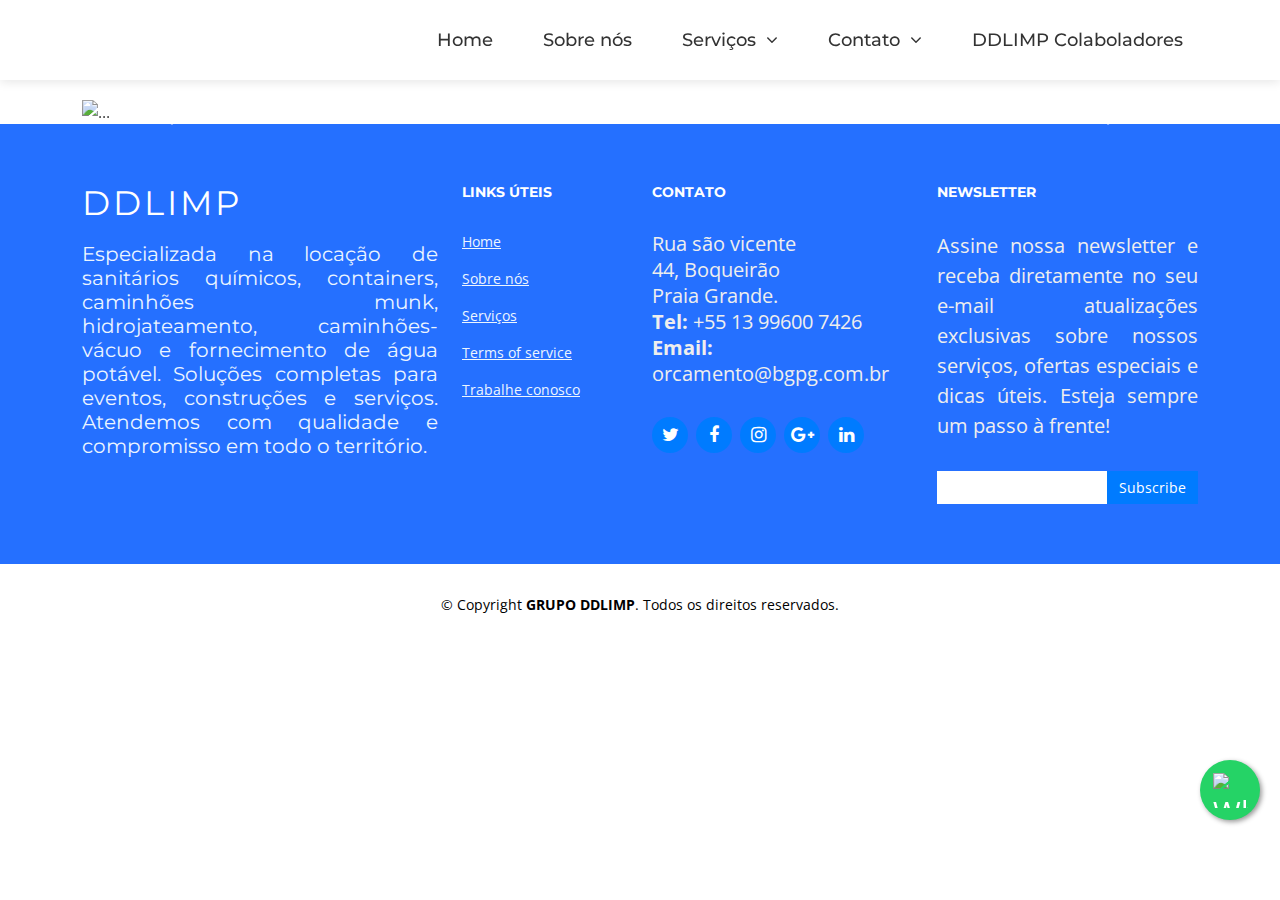
==== banheiro.html @ de695d45 "Add files via upload" ====
<!DOCTYPE html>
<html lang="en">
<head>
  <meta charset="utf-8">
  <title>GRUPO DDLIMP</title>
  <meta content="width=device-width, initial-scale=1.0" name="viewport">
  <meta content="" name="keywords">
  <meta content="" name="description">

  <!-- Favicons -->
  <link href="img/favicon.svg" rel="icon">
  <link href="img/apple-touch-icon.png" rel="apple-touch-icon">

  <!-- Google Fonts -->
  <link href="https://fonts.googleapis.com/css?family=Open+Sans:300,300i,400,400i,700,700i|Montserrat:300,400,500,700" rel="stylesheet">

  <!-- Bootstrap CSS File -->
  <link href="lib/bootstrap/css/bootstrap.min.css" rel="stylesheet">
  <link href="https://cdn.jsdelivr.net/npm/bootstrap@5.3.3/dist/css/bootstrap.min.css" rel="stylesheet" integrity="sha384-QWTKZyjpPEjISv5WaRU9OFeRpok6YctnYmDr5pNlyT2bRjXh0JMhjY6hW+ALEwIH" crossorigin="anonymous">


  <!-- Libraries CSS Files -->
  <link href="lib/font-awesome/css/font-awesome.min.css" rel="stylesheet">
  <link href="lib/animate/animate.min.css" rel="stylesheet">
  <link href="lib/ionicons/css/ionicons.min.css" rel="stylesheet">
  <link href="lib/owlcarousel/assets/owl.carousel.min.css" rel="stylesheet">
  <link href="lib/lightbox/css/lightbox.min.css" rel="stylesheet">


  <!-- Main Stylesheet File -->
  <link href="css/construcao.css" rel="stylesheet">

 
</head>

<body>

  <!--==========================
  Header
  ============================-->
  <header id="header" class="fixed-top">
    <div class="container">

      <div class="logo float-left">
        <!-- Uncomment below if you prefer to use an image logo -->
        <!-- <h1 class="text-light"><a href="#header"><span>NewBiz</span></a></h1> -->
        <a href="index.html" class="scrollto"><img src="img/logooficial.png" alt="" class="img-fluid"></a>
      </div>

      <nav class="main-nav float-right d-none d-lg-block">
        <ul>
          <li class="active"></li>
          <li><a href="index.html">Home</a></li>
          <li><a href="index.html">Sobre nós</a></li>
          <li class="drop-down"><a href="construcao.html">Serviços</a>
            <ul>
              <li><a href="construcao.html">Locação de sanitário</a>
              <li><a href="construcao.html">Locação de container</a>
                    <li><a href="construcao.html">Caminhão munk</a>
                      <li><a href="construcao.html">Caminhão pipa</a>
                        <li><a href="construcao.html">Caminhão hidro e vácuo</a>
              </li>
            </ul>
          </li>
          <li class="drop-down"><a href="#">Contato</a>
            <ul>
              <li><a href="#">DDLIMP</a>
                <li><a href="#">BG LOCAÇÕES</a>
                  <li"><a href="#">DDMAR</a>
              </li>
            </ul>
          </li>
          <li><a href="https://admin.grupoddlimp.com.br/login " target="_blank" >DDLIMP Colaboladores</a></li>
        
          
        </ul>
      </nav><!-- .main-nav -->
      
    </div>
  </header><!-- #header -->

<!--==========================
    Intro Section
  ============================-->
  <section id="intro" class="clearfix">
    <div class="container">

      <div id="carouselExampleCaptions" class="carousel slide">
        <div class="carousel-indicators">
          <button type="button" data-bs-target="#carouselExampleCaptions" data-bs-slide-to="0" class="active" aria-current="true" aria-label="Slide 1"></button>
          <button type="button" data-bs-target="#carouselExampleCaptions" data-bs-slide-to="1" aria-label="Slide 2"></button>
          <button type="button" data-bs-target="#carouselExampleCaptions" data-bs-slide-to="2" aria-label="Slide 3"></button>
          <button type="button" data-bs-target="#carouselExampleCaptions" data-bs-slide-to="3" aria-label="Slide 4"></button>
          <button type="button" data-bs-target="#carouselExampleCaptions" data-bs-slide-to="4" aria-label="Slide 5"></button>

        </div>
      
        <div class="carousel-inner">
          <div class="carousel-item active">
            <img src="./img/infobanheiro1.png" class="d-block w-100" alt="...">

          </div>
          <div class="carousel-item">
            <img src="./img/infobanheiro2.png" class="d-block w-100" alt="...">
            
          </div>
          <div class="carousel-item">
            <img src="./img/infobanheiro3.png" class="d-block w-100" alt="...">
            
          </div>
          <div class="carousel-item">
            <img src="./img/infobanheiro4.png" class="d-block w-100" alt="...">
           
          </div>
          <div class="carousel-item">
            <img src="./img/infobanheiro5.png" class="d-block w-100" alt="...">
           
          </div>
          
        </div>
      
        <button class="carousel-control-prev" type="button" data-bs-target="#carouselExampleCaptions" data-bs-slide="prev">
          <span class="carousel-control-prev-icon" aria-hidden="true"></span>
          <span class="visually-hidden">Previous</span>
        </button>
        <button class="carousel-control-next" type="button" data-bs-target="#carouselExampleCaptions" data-bs-slide="next">
          <span class="carousel-control-next-icon" aria-hidden="true"></span>
          <span class="visually-hidden">Next</span>
        </button>
      </div>
      

    </div>
  </section><!-- #intro -->
  

<!-- Botão Flutuante do WhatsApp com Animação -->
<!-- Botão Flutuante WhatsApp -->
<a href="https://wa.me/+5513996007426" class="whatsapp-float" target="_blank">
  <img src="img/icons8-whatsapp (2).svg" alt="WhatsApp" class="whatsapp-icon">
</a>


  <!--==========================
    Footer
  ============================-->
  <footer id="footer">
    <div class="footer-top">
      <div class="container">
        <div class="row">

          <div style="text-align: justify;" class="col-lg-4 col-md-6 footer-info">
            <h3>DDLIMP</h3>
            <p style="font-size: 20px;">Especializada na locação de sanitários químicos, containers, caminhões munk, hidrojateamento, caminhões-vácuo e fornecimento de água potável. Soluções completas para eventos, construções e serviços. Atendemos com qualidade e compromisso em todo o território.</p>
          </div>

          <div class="col-lg-2 col-md-6 footer-links">
            <h4>Links úteis</h4>
            <ul>
              <li><a href="#">Home</a></li>
              <li><a href="#">Sobre nós</a></li>
              <li><a href="construcao.html">Serviços</a></li>
              <li><a href="#">Terms of service</a></li>
              <li><a href="#">Trabalhe conosco</a></li>
            </ul>
          </div>

          <div class="col-lg-3 col-md-6 footer-contact">
            <h4>Contato</h4>
            <p>
              Rua são vicente <br>
              44, Boqueirão<br>
              Praia Grande. <br>
              <strong>Tel:</strong> +55 13 99600 7426<br>
              <strong>Email:</strong> orcamento@bgpg.com.br<br>
            </p>

            <div class="social-links">
              <a href="#" class="twitter"><i class="fa fa-twitter"></i></a>
              <a href="#" class="facebook"><i class="fa fa-facebook"></i></a>
              <a href="#" class="instagram"><i class="fa fa-instagram"></i></a>
              <a href="#" class="google-plus"><i class="fa fa-google-plus"></i></a>
              <a href="#" class="linkedin"><i class="fa fa-linkedin"></i></a>
            </div>

          </div>

          <div class="col-lg-3 col-md-6 footer-newsletter">
            <h4>Newsletter</h4>
            <p style="text-align: justify;">Assine nossa newsletter e receba diretamente no seu e-mail atualizações exclusivas sobre nossos serviços, ofertas especiais e dicas úteis. Esteja sempre um passo à frente!</p>
            <form action="" method="post">
              <input type="email" name="email"><input type="submit"  value="Subscribe">
            </form>
          </div>

        </div>
      </div>
    </div>

    <div class="container">
      <div class="copyright" style="color: black;">
        &copy; Copyright <strong style="color: black;">GRUPO DDLIMP</strong>. Todos os direitos reservados.
      </div>
    
    </div>
  </footer><!-- #footer -->

  <a href="#" class="back-to-top"><i class="fa fa-chevron-up"></i></a>
  <!-- Uncomment below i you want to use a preloader -->
  <!-- <div id="preloader"></div> -->

  <!-- JavaScript Libraries -->
  <script src="lib/jquery/jquery.min.js"></script>
  <script src="lib/jquery/jquery-migrate.min.js"></script>
  <script src="lib/bootstrap/js/bootstrap.bundle.min.js"></script>
  <script src="lib/easing/easing.min.js"></script>
  <script src="lib/mobile-nav/mobile-nav.js"></script>
  <script src="lib/wow/wow.min.js"></script>
  <script src="lib/waypoints/waypoints.min.js"></script>
  <script src="lib/counterup/counterup.min.js"></script>
  <script src="lib/owlcarousel/owl.carousel.min.js"></script>
  <script src="lib/isotope/isotope.pkgd.min.js"></script>
  <script src="lib/lightbox/js/lightbox.min.js"></script>
  <!-- Contact Form JavaScript File -->
  <script src="contactform/contactform.js"></script>

  <!-- Template Main Javascript File -->
  <script src="js/main.js"></script>
  <script src="https://cdn.jsdelivr.net/npm/bootstrap@5.3.3/dist/js/bootstrap.bundle.min.js" integrity="sha384-YvpcrYf0tY3lHB60NNkmXc5s9fDVZLESaAA55NDzOxhy9GkcIdslK1eN7N6jIeHz" crossorigin="anonymous"></script>

  
</body>
</html>
---- css/construcao.css ----
/*
  Theme Name: NewBiz
  Theme URL: https://bootstrapmade.com/newbiz-bootstrap-business-template/
  Author: BootstrapMade.com
  License: https://bootstrapmade.com/license/
*/

/*--------------------------------------------------------------
# General
--------------------------------------------------------------*/

body {
    background: #fff;
    color: #444;
    font-family: "Open Sans", sans-serif;
  }
  
  
  a {
    color: #007bff;
    transition: 0.5s;
  }
  
  a:hover,
  a:active,
  a:focus {
    color: #0b6bd3;
    outline: none;
    text-decoration: none;
  }
  
  p {
    font-size: 20px;
    padding: 0;
    margin: 0 0 30px 0;
  }
  
  h1,
  h2,
  h3,
  h4,
  h5,
  h6 {
    font-family: "Montserrat", sans-serif;
    font-weight: 400;
    margin: 0 0 20px 0;
    padding: 0;
  }
  
  
  /* botao whats */
  .whatsapp-float {
    position: fixed;
    width: 60px;
    height: 60px;
    bottom: 80px;
    right: 20px;
    background-color: #25D366;
    color: #FFF;
    border-radius: 50px;
    text-align: center;
    font-size: 30px;
    box-shadow: 2px 2px 5px #999;
    z-index: 100;
    display: flex;
    justify-content: center;
    align-items: center;
    animation: pulse 1.5s infinite;
  }
  
  .whatsapp-icon {
    width: 35px;
    height: 35px;
  }
  
  @keyframes pulse {
    0% {
        transform: scale(1);
    }
    50% {
        transform: scale(1.1);
    }
    100% {
        transform: scale(1);
    }
  }
  
  /* Media query para telas menores que 768px (tablets e celulares) */
  @media (max-width: 768px) {
    .whatsapp-float {
        width: 50px;
        height: 50px;
        bottom: 80px;
        right: 15px;
    }
  
    .whatsapp-icon {
        width: 30px;
        height: 30px;
    }
  }
  
  /* Media query para telas menores que 480px (celulares pequenos) */
  @media (max-width: 480px) {
    .whatsapp-float {
        width: 45px;
        height: 45px;
        bottom: 80px;
        right: 10px;
    }
  
    .whatsapp-icon {
        width: 25px;
        height: 25px;
    }
  }
  
  
  
  /* Back to top button */
  
  .back-to-top {
    position: fixed;
    display: none;
    background: #007bff;
    color: #fff;
    width: 44px;
    height: 44px;
    text-align: center;
    line-height: 1;
    font-size: 16px;
    border-radius: 50%;
    right: 15px;
    bottom: 15px;
    transition: background 0.5s;
    z-index: 11;
  }
  
  .back-to-top i {
    padding-top: 12px;
    color: #fff;
  }
  
  /* Prelaoder */
  
  #preloader {
    position: fixed;
    top: 0;
    left: 0;
    right: 0;
    bottom: 0;
    z-index: 9999;
    overflow: hidden;
    background: #fff;
  }
  
  #preloader:before {
    content: "";
    position: fixed;
    top: calc(50% - 30px);
    left: calc(50% - 30px);
    border: 6px solid #f2f2f2;
    border-top: 6px solid #007bff;
    border-radius: 50%;
    width: 60px;
    height: 60px;
    -webkit-animation: animate-preloader 1s linear infinite;
    animation: animate-preloader 1s linear infinite;
  }
  
  @-webkit-keyframes animate-preloader {
    0% {
      -webkit-transform: rotate(0deg);
      transform: rotate(0deg);
    }
  
    100% {
      -webkit-transform: rotate(360deg);
      transform: rotate(360deg);
    }
  }
  
  @keyframes animate-preloader {
    0% {
      -webkit-transform: rotate(0deg);
      transform: rotate(0deg);
    }
  
    100% {
      -webkit-transform: rotate(360deg);
      transform: rotate(360deg);
    }
  }
  
  /*--------------------------------------------------------------
  # Header
  --------------------------------------------------------------*/
  
  #header {
    height: 80px;
    transition: all 0.5s;
    z-index: 997;
    transition: all 0.5s;
    padding: 20px 0;
    background: #fff;
    box-shadow: 0px 0px 30px rgba(127, 137, 161, 0.3);
  }
  
  
  /* Estilos para o header fixo */
  #header {
    display: flex;
    justify-content: space-between;
    width: 100%;
    position: fixed;
    top: 0;
    left: 0;
    z-index: 999; /* Certifique-se de que o header esteja acima de outros elementos */
    background-color: #fff; /* Defina a cor de fundo do header */
    padding: 10px 0; /* Adicione um espaçamento vertical */
    box-shadow: 0 2px 10px rgba(0, 0, 0, 0.1); /* Um pequeno efeito de sombra */
  }
  
  /* Flexbox para centralizar e espaçar a logo e o menu */
  #header .container {
    display: flex;
    justify-content: space-between; /* Mantém a logo à esquerda e o menu à direita */
    align-items: center; /* Alinha verticalmente logo e menu */
  }
  
  /* Definindo o tamanho da logo */
  #header .logo img {
    max-height: 60px; /* Ajuste o tamanho da logo conforme necessário */
  }
  
  /* Estilos para o menu */
  .main-nav ul {
    display: flex; /* Alinha os itens do menu horizontalmente */
    list-style: none;
    margin: 0;
    padding: 0;
  }
  
  .main-nav ul li {
    margin-left: 20px; /* Espaçamento entre os itens do menu */
  }
  
  .main-nav ul li a {
    color: #333; /* Cor do texto dos links */
    text-decoration: none;
    font-size: 18px;
    padding: 10px 15px; /* Espaçamento dentro dos links */
    transition: color 0.3s ease;
  }
  
  .main-nav ul li a:hover {
    color: #007bff; /* Cor ao passar o mouse */
  }
  
  /* Para dropdowns, se necessário */
  .main-nav .drop-down ul {
    display: none; /* Oculta os submenus por padrão */
    position: absolute;
    background: #fff;
    box-shadow: 0 8px 16px rgba(0, 0, 0, 0.1);
  }
  
  .main-nav .drop-down:hover ul {
    display: block; /* Exibe submenus ao passar o mouse */
  }
  
  
  #header.header-scrolled,
  #header.header-pages {
    height: 60px;
    padding: 10px 0;
  }
  
  #header .logo h1 {
    font-size: 36px;
    margin: 0;
    padding: 0;
    line-height: 1;
    font-weight: 400;
    letter-spacing: 3px;
    text-transform: uppercase;
  }
  
  #header .logo h1 a,
  #header .logo h1 a:hover {
    color: #00366f;
    text-decoration: none;
  }
  
  #header .logo img {
    padding: 0;
    margin: 0 0 5px 0;
    max-height: 66px;
  }
  
  .main-pages {
    margin-top: 60px;
  }
  
  /*--------------------------------------------------------------
  # Intro Section
  --------------------------------------------------------------*/
  
  #intro {
    width: 100%;
    position: relative;
   /* background: url("../img/bannerservicos.png") center bottom no-repeat;*/
    background-size: cover;
    padding: 100px 0 0 0;
  }
  #intro-ddlimp {
    width: 100%;
    
    position: relative;
   /* background: url("../img/Site\ em\ construção\ !!.png") center bottom no-repeat;*/
    background-size: cover;
    padding: 200px 0 120px 0;
  }
  
  #intro .intro-img {
    width: 50%;
    float: right;
  }
  
  #intro .intro-info {
    width: 50%;
    float: left;
  }
  
  #intro .intro-info h2 {
    color: #fff;
    margin-bottom: 40px;
    font-size: 48px;
    font-weight: 700;
  }
  
  #intro .intro-info h2 span {
    color: #74b5fc;
    text-decoration: underline;
  }
  
  #intro .intro-info .btn-get-started,
  #intro .intro-info .btn-services {
    font-family: "Montserrat", sans-serif;
    font-size: 14px;
    font-weight: 600;
    letter-spacing: 1px;
    display: inline-block;
    padding: 10px 32px;
    border-radius: 50px;
    transition: 0.5s;
    margin: 0 20px 20px 0;
    color: #fff;
  }
  
  #intro .intro-info .btn-get-started {
    background: #007bff;
    border: 2px solid #007bff;
    color: #fff;
  }
  
  #intro .intro-info .btn-get-started:hover {
    background: none;
    border-color: #fff;
    color: #fff;
  }
  
  #intro .intro-info .btn-services {
    border: 2px solid #fff;
  }
  
  #intro .intro-info .btn-services:hover {
    background: #007bff;
    border-color: #007bff;
    color: #fff;
  }
  
  /*--------------------------------------------------------------
  # Navigation Menu
  --------------------------------------------------------------*/
  
  /* Desktop Navigation */
  
  .main-nav {
    /* Drop Down */
    /* Deep Drop Down */
  }
  
  .main-nav,
  .main-nav * {
    margin: 0;
    padding: 0;
    list-style: none;
  }
  
  .main-nav > ul > li {
    position: relative;
    white-space: nowrap;
    float: left;
  }
  
  .main-nav a {
    display: block;
    position: relative;
    color: #004289;
    padding: 10px 15px;
    transition: 0.3s;
    font-size: 14px;
    font-family: "Montserrat", sans-serif;
    font-weight: 500;
  }
  
  .main-nav a:hover,
  .main-nav .active > a,
  .main-nav li:hover > a {
    color: #007bff;
    text-decoration: none;
  }
  
  .main-nav .drop-down ul {
    display: block;
    position: absolute;
    left: 0;
    top: calc(100% + 30px);
    z-index: 99;
    opacity: 0;
    visibility: hidden;
    padding: 10px 0;
    background: #fff;
    box-shadow: 0px 0px 30px rgba(127, 137, 161, 0.25);
    transition: ease all 0.3s;
  }
  
  .main-nav .drop-down:hover > ul {
    opacity: 1;
    top: 100%;
    visibility: visible;
  }
  
  .main-nav .drop-down li {
    min-width: 180px;
    position: relative;
  }
  
  .main-nav .drop-down ul a {
    padding: 10px 20px;
    font-size: 13px;
    color: #004289;
  }
  
  .main-nav .drop-down ul a:hover,
  .main-nav .drop-down ul .active > a,
  .main-nav .drop-down ul li:hover > a {
    color: #007bff;
  }
  
  .main-nav .drop-down > a:after {
    content: "\f107";
    font-family: FontAwesome;
    padding-left: 10px;
  }
  
  .main-nav .drop-down .drop-down ul {
    top: 0;
    left: calc(100% - 30px);
  }
  
  .main-nav .drop-down .drop-down:hover > ul {
    opacity: 1;
    top: 0;
    left: 100%;
  }
  
  .main-nav .drop-down .drop-down > a {
    padding-right: 35px;
  }
  
  .main-nav .drop-down .drop-down > a:after {
    content: "\f105";
    position: absolute;
    right: 15px;
  }
  
  
  /* servicooooos*/
  
  
  .card-container {
    display: grid;
    grid-template-columns: repeat(3, 1fr);
    gap: 20px;
  }
  
  .card {
    background-color: #fff;
    border: 2px solid #ccc;
    border-radius: 20px;
    box-shadow: 0 4px 8px rgba(0, 0, 0, 0.1);
    padding: 20px;
    text-align: center;
    width: 350px; /* Largura maior */
    height: 450px; /* Tamanho aumentado para mais espaço no texto */
    display: flex;
    flex-direction: column;
    justify-content: space-between;
    align-items: center;
    transition: transform 0.3s;
    
  }
  
  .card img {
    width: 300px; /* Diminuir o tamanho da imagem */
    height: 250px;
    object-fit: cover;
    border-radius: 15px;
  }
  
  .card p {
    margin: 10px 0;
    font-size: 1.1em;
    word-wrap: break-word; /* Quebra de texto para evitar overflow */
    overflow: hidden;
    height: 90px; /* Aumentar a área disponível para o texto */
  }
  
  .btn {
    display: inline-block;
    padding: 10px 20px;
    background-color: #3498db;
    color: #fff;
    text-decoration: none;
    border-radius: 5px;
    transition: background-color 0.3s;
  }
  
  .btn:hover {
    background-color: #2980b9;
  }
  
  .card:hover {
    transform: translateY(-10px);
  }
  
  
  
  /* servicooooos*/
  
  
  /* Mobile Navigation */
  
  .mobile-nav {
    position: fixed;
    top: 0;
    bottom: 0;
    z-index: 9999;
    overflow-y: auto;
    left: -260px;
    width: 260px;
    padding-top: 18px;
    background: rgba(19, 39, 57, 0.8);
    transition: 0.4s;
  }
  
  .mobile-nav * {
    margin: 0;
    padding: 0;
    list-style: none;
  }
  
  .mobile-nav a {
    display: block;
    position: relative;
    color: #fff;
    padding: 10px 20px;
    font-weight: 500;
  }
  
  .mobile-nav a:hover,
  .mobile-nav .active > a,
  .mobile-nav li:hover > a {
    color: #74b5fc;
    text-decoration: none;
  }
  
  .mobile-nav .drop-down > a:after {
    content: "\f078";
    font-family: FontAwesome;
    padding-left: 10px;
    position: absolute;
    right: 15px;
  }
  
  .mobile-nav .active.drop-down > a:after {
    content: "\f077";
  }
  
  .mobile-nav .drop-down > a {
    padding-right: 35px;
  }
  
  .mobile-nav .drop-down ul {
    display: none;
    overflow: hidden;
  }
  
  .mobile-nav .drop-down li {
    padding-left: 20px;
  }
  
  .mobile-nav-toggle {
    position: fixed;
    right: 0;
    top: 0;
    z-index: 9998;
    border: 0;
    background: none;
    font-size: 24px;
    transition: all 0.4s;
    outline: none !important;
    line-height: 1;
    cursor: pointer;
    text-align: right;
  }
  
  .mobile-nav-toggle i {
    margin: 18px 18px 0 0;
    color: #004289;
  }
  
  .mobile-nav-overly {
    width: 100%;
    height: 100%;
    z-index: 9997;
    top: 0;
    left: 0;
    position: fixed;
    background: rgba(19, 39, 57, 0.8);
    overflow: hidden;
    display: none;
  }
  
  .mobile-nav-active {
    overflow: hidden;
  }
  
  .mobile-nav-active .mobile-nav {
    left: 0;
  }
  
  .mobile-nav-active .mobile-nav-toggle i {
    color: #fff;
  }
  
  /*--------------------------------------------------------------
  # Sections
  --------------------------------------------------------------*/
  
  /* Sections Header
  --------------------------------*/
  
  .section-header h3 {
    font-size: 36px;
    color: #283d50;
    text-align: center;
    font-weight: 500;
    position: relative;
  }
  
  .section-header p {
    text-align: center;
    margin: auto;
    font-size: 15px;
    padding-bottom: 60px;
    color: #556877;
    width: 50%;
  }
  
  /* Section with background
  --------------------------------*/
  
  .section-bg {
    background: #ecf5ff;
  }
  
  /* About Us Section
  --------------------------------*/
  
  #about {
    background: #fff;
    padding: 60px 0;
  }
  
  #about .about-container .background {
    margin: 20px 0;
  }
  
  #about .about-container .content {
    background: #fff;
  }
  
  #about .about-container .title {
    color: #333;
    font-weight: 700;
    font-size: 32px;
  }
  
  #about .about-container p {
    line-height: 26px;
  }
  
  #about .about-container p:last-child {
    margin-bottom: 0;
  }
  
  #about .about-container .icon-box {
    background: #fff;
    background-size: cover;
    padding: 0 0 30px 0;
  }
  
  #about .about-container .icon-box .icon {
    float: left;
    background: #fff;
    width: 64px;
    height: 64px;
    display: -webkit-box;
    display: -webkit-flex;
    display: -ms-flexbox;
    display: flex;
    -webkit-box-pack: center;
    -webkit-justify-content: center;
    -ms-flex-pack: center;
    justify-content: center;
    -webkit-box-align: center;
    -webkit-align-items: center;
    -ms-flex-align: center;
    align-items: center;
    -webkit-box-orient: vertical;
    -webkit-box-direction: normal;
    -webkit-flex-direction: column;
    -ms-flex-direction: column;
    flex-direction: column;
    text-align: center;
    border-radius: 50%;
    border: 2px solid #007bff;
    transition: all 0.3s ease-in-out;
  }
  
  #about .about-container .icon-box .icon i {
    color: #007bff;
    font-size: 24px;
  }
  
  #about .about-container .icon-box:hover .icon {
    background: #007bff;
  }
  
  #about .about-container .icon-box:hover .icon i {
    color: #fff;
  }
  
  #about .about-container .icon-box .title {
    margin-left: 80px;
    font-weight: 600;
    margin-bottom: 5px;
    font-size: 18px;
  }
  
  #about .about-container .icon-box .title a {
    color: #283d50;
  }
  
  #about .about-container .icon-box .description {
    margin-left: 80px;
    line-height: 24px;
    font-size: 14px;
  }
  
  #about .about-extra {
    padding-top: 60px;
  }
  
  #about .about-extra h4 {
    font-weight: 600;
    font-size: 24px;
  }
  
  /* Services Section
  --------------------------------*/
  
  #services {
    padding: 60px 0 40px 0;
    box-shadow: inset 0px 0px 12px 0px rgba(0, 0, 0, 0.1);
  }
  
  #services .box {
    padding: 30px;
    position: relative;
    overflow: hidden;
    border-radius: 10px;
    margin: 0 10px 40px 10px;
    background: #fff;
    box-shadow: 0 10px 29px 0 rgba(68, 88, 144, 0.1);
    transition: all 0.3s ease-in-out;
  }
  
  #services .box:hover {
    -webkit-transform: translateY(-5px);
    transform: translateY(-5px);
  }
  
  #services .icon {
    position: absolute;
    left: -10px;
    top: calc(50% - 32px);
  }
  
  #services .icon i {
    font-size: 64px;
    line-height: 1;
    transition: 0.5s;
  }
  
  #services .title {
    margin-left: 40px;
    font-weight: 700;
    margin-bottom: 15px;
    font-size: 18px;
  }
  
  #services .title a {
    color: #111;
  }
  
  #services .box:hover .title a {
    color: #007bff;
  }
  
  #services .description {
    font-size: 14px;
    margin-left: 40px;
    line-height: 24px;
    margin-bottom: 0;
  }
  
  #why-us {
    padding: 0 0 60px 0; /*Mudei, estava 60px 0*/
    background: #fff;
    
  }
  
  #why-us .section-header h3,
  #why-us .section-header p {
    color: black;
  }
  
  #why-us .card {
    background: #ebe4e4;
    border-color: #ececec;
    border-radius: 10px;
    margin: 0 15px;
    padding: 15px 0;
    text-align: center;
    color: #fff;
    height: 100%;
    width: 100%;
    transition: 0.3s ease-in-out;
  
   
  }
  
  #why-us .card:hover {
   /* background: #80b3ea;
    border-color: #007bff; *//
  }
  
  #why-us .card i {
    font-size: 48px;
    padding-top: 15px;
    color: #bfddfe;
  }
  
  #why-us .card h5 {
    color: #007bff;
    font-size: 22px;
    font-weight: 600;
  }
  
  #why-us .card p {
    font-size: 15px;
    color: #949292;
  }
  
  #why-us .card .readmore {
    text-decoration: none;
    color: #007bff;
    font-weight: 600;
    display: inline-block;
    transition: 0.3s ease-in-out;
    border:  #007bff solid 2px;
    padding: 5px;
    border-radius: 20px;
  }
  
  #why-us .card .readmore:hover {
    background-color: #007bff;
    color: #fff;
  }
  
  #why-us .counters {
    padding-top: 40px;
  }
  
  #why-us .counters span {
    font-family: "Montserrat", sans-serif;
    font-weight: bold;
    font-size: 48px;
    display: block;
    color: #007bff;
  }
  
  #why-us .counters p {
    padding: 0;
    margin: 0 0 20px 0;
    font-family: "Montserrat", sans-serif;
    font-size: 14px;
    color: #007bff;
  }
  
  /* Portfolio Section
  --------------------------------*/
  
  
  
  /* Testimonials Section
  --------------------------------*/
  
  #testimonials {
    padding: 60px 0;
    box-shadow: inset 0px 0px 12px 0px rgba(0, 0, 0, 0.1);
  }
  
  #testimonials .section-header {
    margin-bottom: 40px;
  }
  
  #testimonials .testimonial-item .testimonial-img {
    width: 120px;
    border-radius: 50%;
    border: 4px solid #fff;
    float: left;
  }
  
  #testimonials .testimonial-item h3 {
    font-size: 20px;
    font-weight: bold;
    margin: 10px 0 5px 0;
    color: #111;
    margin-left: 140px;
  }
  
  #testimonials .testimonial-item h4 {
    font-size: 14px;
    color: #999;
    margin: 0 0 15px 0;
    margin-left: 140px;
  }
  
  #testimonials .testimonial-item p {
    font-style: italic;
    margin: 0 0 15px 140px;
  }
  
  #testimonials .owl-nav,
  #testimonials .owl-dots {
    margin-top: 5px;
    text-align: center;
  }
  
  #testimonials .owl-dot {
    display: inline-block;
    margin: 0 5px;
    width: 12px;
    height: 12px;
    border-radius: 50%;
    background-color: #ddd;
  }
  
  #testimonials .owl-dot.active {
    background-color: #007bff;
  }
  
  /* Team Section
  --------------------------------*/
  
  #team {
    background: #fff;
    padding: 60px 0;
    box-shadow: 0px 0px 12px 0px rgba(0, 0, 0, 0.1);
  }
  
  #team .member {
    text-align: center;
    margin-bottom: 20px;
    position: relative;
    border-radius: 50%;
    overflow: hidden;
  }
  
  #team .member .member-info {
    opacity: 0;
    display: -webkit-box;
    display: -webkit-flex;
    display: -ms-flexbox;
    display: flex;
    -webkit-box-pack: center;
    -webkit-justify-content: center;
    -ms-flex-pack: center;
    justify-content: center;
    -webkit-box-align: center;
    -webkit-align-items: center;
    -ms-flex-align: center;
    align-items: center;
    position: absolute;
    bottom: 0;
    top: 0;
    left: 0;
    right: 0;
    transition: 0.2s;
  }
  
  #team .member .member-info-content {
    margin-top: 50px;
    transition: margin 0.2s;
  }
  
  #team .member:hover .member-info {
    background: rgba(0, 62, 128, 0.7);
    opacity: 1;
    transition: 0.4s;
  }
  
  #team .member:hover .member-info-content {
    margin-top: 0;
    transition: margin 0.4s;
  }
  
  #team .member h4 {
    font-weight: 700;
    margin-bottom: 2px;
    font-size: 18px;
    color: #fff;
  }
  
  #team .member span {
    font-style: italic;
    display: block;
    font-size: 13px;
    color: #fff;
  }
  
  #team .member .social {
    margin-top: 15px;
  }
  
  #team .member .social a {
    transition: none;
    color: #fff;
  }
  
  #team .member .social a:hover {
    color: #007bff;
  }
  
  #team .member .social i {
    font-size: 18px;
    margin: 0 2px;
  }
  
  /* Clients Section
  --------------------------------*/
  
  #clients {
    padding: 60px 0;
    box-shadow: inset 0px 0px 12px 0px rgba(0, 0, 0, 0.1);
  }
  
  #clients .clients-wrap {
    display: flex;
    justify-content: center; /*kaio mudou*/
    border-top: 1px solid #d6eaff;
    border-left: 1px solid #d6eaff;
    margin-bottom: 30px;
  }
  
  #clients .client-logo {
    padding: 64px;
    display: -webkit-box;
    display: -webkit-flex;
    display: -ms-flexbox;
    display: flex;
    -webkit-box-pack: center;
    -webkit-justify-content: center;
    -ms-flex-pack: center;
    justify-content: center;
    -webkit-box-align: center;
    -webkit-align-items: center;
    -ms-flex-align: center;
    align-items: center;
    border-right: 1px solid #d6eaff;
    border-bottom: 1px solid #d6eaff;
    overflow: hidden;
    background: #fff;
    height: 160px;
  }
  
  #clients .client-logo:hover img {
    -webkit-transform: scale(1.2);
    transform: scale(1.2);
  }
  
  #clients img {
    transition: all 0.4s ease-in-out;
  }
  
  /* Contact Section
  --------------------------------*/
  
  #contact {
    box-shadow: 0px 0px 12px 0px rgba(0, 0, 0, 0.1);
    padding: 60px 0;
    overflow: hidden;
  }
  
  #contact .section-header {
    padding-bottom: 30px;
  }
  
  #contact .contact-about h3 {
    font-size: 36px;
    margin: 0 0 10px 0;
    padding: 0;
    line-height: 1;
    font-family: "Montserrat", sans-serif;
    font-weight: 300;
    letter-spacing: 3px;
    text-transform: uppercase;
    color: #007bff;
  }
  
  #contact .contact-about p {
    font-size: 14px;
    line-height: 24px;
    font-family: "Montserrat", sans-serif;
    color: #888;
  }
  
  #contact .social-links {
    padding-bottom: 20px;
  }
  
  #contact .social-links a {
    font-size: 18px;
    display: inline-block;
    background: #fff;
    color: #007bff;
    line-height: 1;
    padding: 8px 0;
    margin-right: 4px;
    border-radius: 50%;
    text-align: center;
    width: 36px;
    height: 36px;
    transition: 0.3s;
    border: 1px solid #007bff;
  }
  
  #contact .social-links a:hover {
    background: #007bff;
    color: #fff;
  }
  
  #contact .info {
    color: #283d50;
  }
  
  #contact .info i {
    font-size: 32px;
    color: #007bff;
    float: left;
    line-height: 1;
  }
  
  #contact .info p {
    padding: 0 0 10px 36px;
    line-height: 28px;
    font-size: 14px;
  }
  
  #contact .form #sendmessage {
    color: #007bff;
    border: 1px solid #007bff;
    display: none;
    text-align: center;
    padding: 15px;
    font-weight: 600;
    margin-bottom: 15px;
  }
  
  #contact .form #errormessage {
    color: red;
    display: none;
    border: 1px solid red;
    text-align: center;
    padding: 15px;
    font-weight: 600;
    margin-bottom: 15px;
  }
  
  #contact .form #sendmessage.show,
  #contact .form #errormessage.show,
  #contact .form .show {
    display: block;
  }
  
  #contact .form .validation {
    color: red;
    display: none;
    margin: 0 0 20px;
    font-weight: 400;
    font-size: 13px;
  }
  
  #contact .form input,
  #contact .form textarea {
    border-radius: 0;
    box-shadow: none;
    font-size: 14px;
  }
  
  #contact .form button[type="submit"] {
    background: #007bff;
    border: 0;
    border-radius: 20px;
    padding: 8px 30px;
    color: #fff;
    transition: 0.3s;
  }
  
  #contact .form button[type="submit"]:hover {
    background: #0067d5;
    cursor: pointer;
  }
  
  /*--------------------------------------------------------------
  # Footer
  --------------------------------------------------------------*/
  
  #footer {
    background: #fff;
    padding: 0 0 30px 0;
    color: #eee;
    font-size: 14px;
  }
  
  #footer .footer-top {
    background: #2570ff;
    padding: 60px 0 30px 0;
  }
  
  #footer .footer-top .footer-info {
    margin-bottom: 30px;
  }
  
  #footer .footer-top .footer-info h3 {
    font-size: 34px;
    margin: 0 0 20px 0;
    padding: 2px 0 2px 0;
    line-height: 1;
    font-family: "Montserrat", sans-serif;
    color: #fff;
    font-weight: 400;
    letter-spacing: 3px;
    text-transform: uppercase;
  }
  
  #footer .footer-top .footer-info p {
    font-size: 13px;
    line-height: 24px;
    margin-bottom: 0;
    font-family: "Montserrat", sans-serif;
    color: #ecf5ff;
  }
  
  #footer .footer-top .social-links a {
    font-size: 18px;
    display: inline-block;
    background: #007bff;
    color: #fff;
    line-height: 1;
    padding: 8px 0;
    margin-right: 4px;
    border-radius: 50%;
    text-align: center;
    width: 36px;
    height: 36px;
    transition: 0.3s;
  }
  
  #footer .footer-top .social-links a:hover {
    background: #0067d5;
    color: #fff;
  }
  
  #footer .footer-top h4 {
    font-size: 14px;
    font-weight: bold;
    color: #fff;
    text-transform: uppercase;
    position: relative;
    padding-bottom: 10px;
  }
  
  #footer .footer-top .footer-links {
    margin-bottom: 30px;
  }
  
  #footer .footer-top .footer-links ul {
    list-style: none;
    padding: 0;
    margin: 0;
  }
  
  #footer .footer-top .footer-links ul li {
    padding: 8px 0;
  }
  
  #footer .footer-top .footer-links ul li:first-child {
    padding-top: 0;
  }
  
  #footer .footer-top .footer-links ul a {
    color: #ecf5ff;
  }
  
  #footer .footer-top .footer-links ul a:hover {
    color: #74b5fc;
  }
  
  #footer .footer-top .footer-contact {
    margin-bottom: 30px;
  }
  
  #footer .footer-top .footer-contact p {
    line-height: 26px;
  }
  
  #footer .footer-top .footer-newsletter {
    margin-bottom: 30px;
  }
  
  #footer .footer-top .footer-newsletter input[type="email"] {
    border: 0;
    padding: 6px 8px;
    width: 65%;
  }
  
  #footer .footer-top .footer-newsletter input[type="submit"] {
    background: #007bff;
    border: 0;
    width: 35%;
    padding: 6px 0;
    text-align: center;
    color: #fff;
    transition: 0.3s;
    cursor: pointer;
  }
  
  #footer .footer-top .footer-newsletter input[type="submit"]:hover {
    background: #0062cc;
  }
  
  #footer .copyright {
    text-align: center;
    padding-top: 30px;
  }
  
  #footer .credits {
    text-align: center;
    font-size: 13px;
    color: #f1f7ff;
  }
  
  #footer .credits a {
    color: #bfddfe;
  }
  
  #footer .credits a:hover {
    color: #f1f7ff;
  }
  
  /*--------------------------------------------------------------
  # Responsive Media Queries
  --------------------------------------------------------------*/
  
  @media (min-width: 992px) {
    #testimonials .testimonial-item p {
      width: 80%;
    }
  }
  
  @media (max-width: 991px) {
    #header {
      height: 60px;
      padding: 10px 0;
    }
  
    #header .logo h1 {
      font-size: 28px;
      padding: 8px 0;
    }
  
    #intro {
      padding: 140px 0 60px 0;
      
    }
  
    #intro .intro-img {
      width: 80%;
      float: none;
      margin: 0 auto 25px auto;
    }
  
    #intro .intro-info {
      width: 80%;
      float: none;
      margin: auto;
      text-align: center;
    }
  
    #why-us .card {
      margin: 0;
      
    }
  }
  
  @media (max-width: 768px) {
    .back-to-top {
      bottom: 15px;
    }
  }
  
  @media (max-width: 767px) {
    #intro .intro-info {
      width: 100%;
    }
  
    #intro .intro-info h2 {
      font-size: 34px;
      margin-bottom: 30px;
    }
  
    .section-header p {
      width: 100%;
    }
  
    #testimonials .testimonial-item {
      text-align: center;
    }
  
    #testimonials .testimonial-item .testimonial-img {
      float: none;
      margin: auto;
    }
  
    #testimonials .testimonial-item h3,
    #testimonials .testimonial-item h4,
    #testimonials .testimonial-item p {
      margin-left: 0;
    }
  }
  
  @media (max-width: 574px) {
    #intro {
      padding: 100px 0 20px 0;
    }
  }
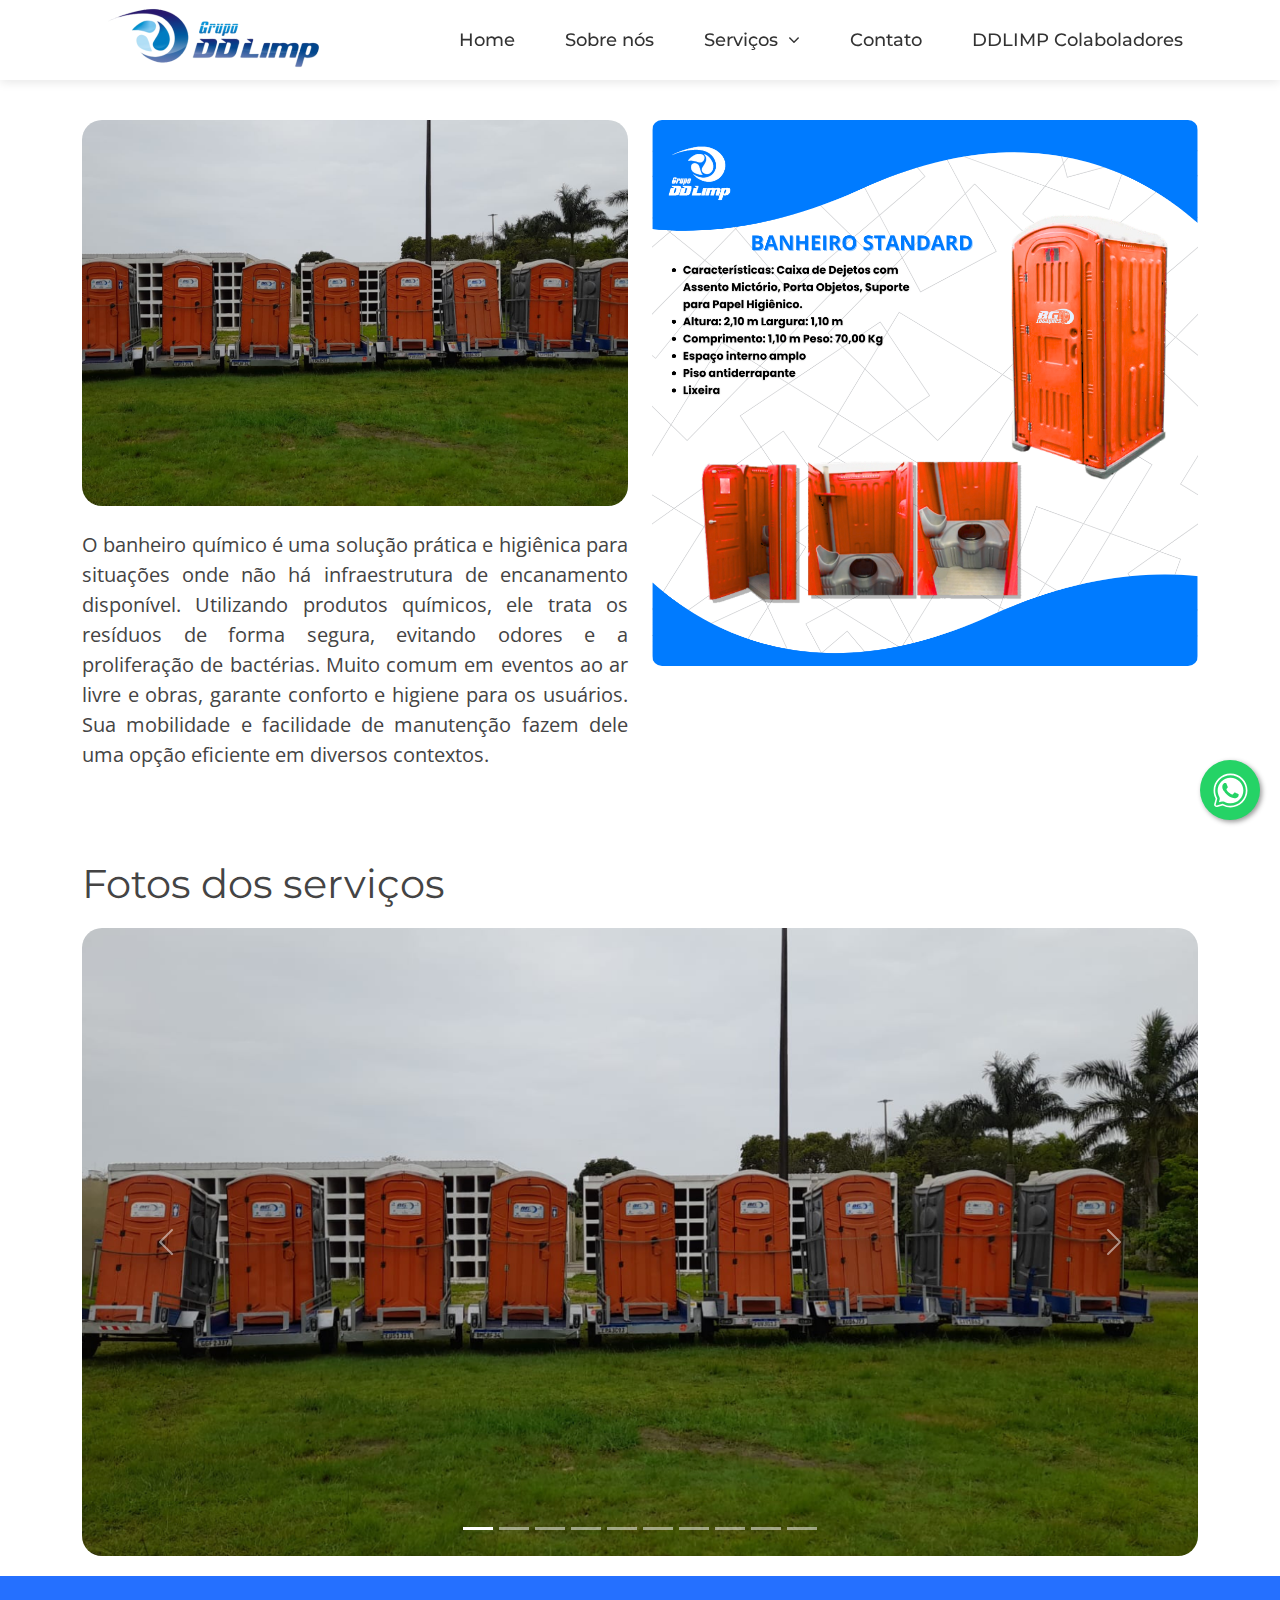
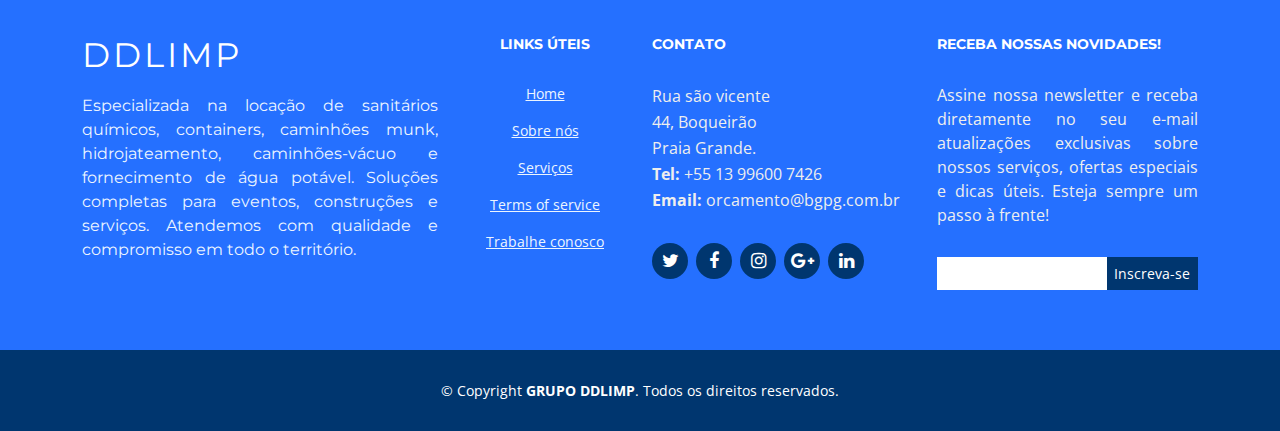
==== commit 13587a19: "Update banheiro.html" ====
--- a/banheiro.html
+++ b/banheiro.html
@@ -29,6 +29,7 @@
 
   <!-- Main Stylesheet File -->
   <link href="css/construcao.css" rel="stylesheet">
+  
 
  
 </head>
@@ -42,8 +43,6 @@
     <div class="container">
 
       <div class="logo float-left">
-        <!-- Uncomment below if you prefer to use an image logo -->
-        <!-- <h1 class="text-light"><a href="#header"><span>NewBiz</span></a></h1> -->
         <a href="index.html" class="scrollto"><img src="img/logooficial.png" alt="" class="img-fluid"></a>
       </div>
 
@@ -54,22 +53,21 @@
           <li><a href="index.html">Sobre nós</a></li>
           <li class="drop-down"><a href="construcao.html">Serviços</a>
             <ul>
-              <li><a href="construcao.html">Locação de sanitário</a>
-              <li><a href="construcao.html">Locação de container</a>
-                    <li><a href="construcao.html">Caminhão munk</a>
-                      <li><a href="construcao.html">Caminhão pipa</a>
-                        <li><a href="construcao.html">Caminhão hidro e vácuo</a>
+              <P style="text-align: center;">LOCAÇÕES</P> <br>
+              <li><a href="construcao.html">BANHEIRO STANDART</a>
+              <li><a href="construcao.html">BANHEIRO PNE</a>
+                <li><a href="construcao.html">FRALDÁRIO</a>
+                  <li><a href="construcao.html">LAVATÓRIO PORTÁTIL</a>
+                <li><a href="construcao.html">CONTAINER</a>
+                  <li"><a href="construcao.html">CAMINHÃO MUNK</a>
+                    <li><a href="construcao.html">ÁGUA POTÁVEL E CAMINHÃO PIPA</a>
+                      <li><a href="construcao.html">CAMINHÃO VÁCUO E SUPER VÁCUO</a>
+                        <li><a href="construcao.html">CAMINHÃO HIDRO</a>
+                      
               </li>
             </ul>
           </li>
-          <li class="drop-down"><a href="#">Contato</a>
-            <ul>
-              <li><a href="#">DDLIMP</a>
-                <li><a href="#">BG LOCAÇÕES</a>
-                  <li"><a href="#">DDMAR</a>
-              </li>
-            </ul>
-          </li>
+          <li><a href="https://wa.me/+5513996007426" target="_blank">Contato</a></li>
           <li><a href="https://admin.grupoddlimp.com.br/login " target="_blank" >DDLIMP Colaboladores</a></li>
         
           
@@ -79,60 +77,178 @@
     </div>
   </header><!-- #header -->
 
-<!--==========================
-    Intro Section
-  ============================-->
-  <section id="intro" class="clearfix">
-    <div class="container">
-
-      <div id="carouselExampleCaptions" class="carousel slide">
-        <div class="carousel-indicators">
-          <button type="button" data-bs-target="#carouselExampleCaptions" data-bs-slide-to="0" class="active" aria-current="true" aria-label="Slide 1"></button>
-          <button type="button" data-bs-target="#carouselExampleCaptions" data-bs-slide-to="1" aria-label="Slide 2"></button>
-          <button type="button" data-bs-target="#carouselExampleCaptions" data-bs-slide-to="2" aria-label="Slide 3"></button>
-          <button type="button" data-bs-target="#carouselExampleCaptions" data-bs-slide-to="3" aria-label="Slide 4"></button>
-          <button type="button" data-bs-target="#carouselExampleCaptions" data-bs-slide-to="4" aria-label="Slide 5"></button>
-
+
+  <!--==========================
+      Sobre
+    ============================-->
+    <section id="about">
+      <div class="container">
+        
+        <div class="row about-extra">
+          <div class="col-lg-6 wow fadeInUp">
+            <div class="intro-img">
+              <div class="owl-carousel testimonials-carousel wow fadeInUp">
+          
+                    <div class="testimonial-item">
+                      <img style="border-radius: 20px;" src="img/infoslide2.png" alt="">
+                     
+                    </div>
+                    <div class="testimonial-item">
+                      <img style="border-radius: 20px;" src="img/infoslide2.png" alt="">
+                     
+                    </div>
+          
+                    <div class="testimonial-item">
+                      <img style="border-radius: 20px;" src="img/infoslide3.png" alt="">
+                     
+                    </div>
+      
+                    <div class="testimonial-item">
+                      <img style="border-radius: 20px;" src="img/infoslide4.png" alt="">
+                     
+                    </div>
+
+                    <div class="testimonial-item">
+                      <img style="border-radius: 20px;" src="img/infoslide5.png" alt="">
+                     
+                    </div>
+
+                    <div class="testimonial-item">
+                      <img style="border-radius: 20px;" src="img/infoslide6.png" alt="">
+                     
+                    </div>
+
+      
+                    
+      
+                  </div>
+            </div>
+      <p style="text-align: justify;">O banheiro químico é uma solução prática e higiênica para situações onde não há infraestrutura de encanamento disponível. Utilizando produtos químicos, ele trata os resíduos de forma segura, evitando odores e a proliferação de bactérias. Muito comum em eventos ao ar livre e obras, garante conforto e higiene para os usuários. Sua mobilidade e facilidade de manutenção fazem dele uma opção eficiente em diversos contextos.</p>
+          </div>
+          <div style="text-align: justify;" class="col-lg-6 wow fadeInUp pt-5 pt-lg-0">
+            
+           
+              <img style="border-radius: 10px;" src="img/infobanheiro.png" class="img-fluid" alt="">
+            
+            
+          </div>
         </div>
-      
-        <div class="carousel-inner">
-          <div class="carousel-item active">
-            <img src="./img/infobanheiro1.png" class="d-block w-100" alt="...">
-
-          </div>
-          <div class="carousel-item">
-            <img src="./img/infobanheiro2.png" class="d-block w-100" alt="...">
-            
-          </div>
-          <div class="carousel-item">
-            <img src="./img/infobanheiro3.png" class="d-block w-100" alt="...">
-            
-          </div>
-          <div class="carousel-item">
-            <img src="./img/infobanheiro4.png" class="d-block w-100" alt="...">
-           
-          </div>
-          <div class="carousel-item">
-            <img src="./img/infobanheiro5.png" class="d-block w-100" alt="...">
-           
-          </div>
-          
+
+       
+    </section><!-- #about -->
+
+
+    <section style="margin-bottom: 20px;" id="intro" class="clearfix">
+      <div class="container">
+        <header>
+          <h1>Fotos dos serviços</h1>
+        </header>
+  
+        <div id="carouselExampleCaptions" class="carousel slide">
+          <div class="carousel-indicators">
+            <button type="button" data-bs-target="#carouselExampleCaptions" data-bs-slide-to="0" class="active" aria-current="true" aria-label="Slide 1"></button>
+            <button type="button" data-bs-target="#carouselExampleCaptions" data-bs-slide-to="1" aria-label="Slide 2"></button>
+            <button type="button" data-bs-target="#carouselExampleCaptions" data-bs-slide-to="2" aria-label="Slide 3"></button>
+            <button type="button" data-bs-target="#carouselExampleCaptions" data-bs-slide-to="3" aria-label="Slide 4"></button>
+            <button type="button" data-bs-target="#carouselExampleCaptions" data-bs-slide-to="4" aria-label="Slide 5"></button>
+            <button type="button" data-bs-target="#carouselExampleCaptions" data-bs-slide-to="5" aria-label="Slide 6"></button>
+            <button type="button" data-bs-target="#carouselExampleCaptions" data-bs-slide-to="6" aria-label="Slide 7"></button>
+            <button type="button" data-bs-target="#carouselExampleCaptions" data-bs-slide-to="7" aria-label="Slide 8"></button>
+            <button type="button" data-bs-target="#carouselExampleCaptions" data-bs-slide-to="8" aria-label="Slide 9"></button>
+            <button type="button" data-bs-target="#carouselExampleCaptions" data-bs-slide-to="9" aria-label="Slide 10"></button>
+          </div>
+        
+          <div class="carousel-inner">
+            <div class="carousel-item active">
+              <img style="border-radius: 20px;" src="./img/slidebanheiros1.png" class="d-block w-100" alt="...">
+              <div class="carousel-caption d-none d-md-block">
+                <h5></h5>
+                <p></p>
+              </div>
+            </div>
+            <div class="carousel-item">
+              <img style="border-radius: 20px;" src="./img/slidebanheiros2.png" class="d-block w-100" alt="...">
+              <div class="carousel-caption d-none d-md-block">
+                <h5></h5>
+                <p></p>
+              </div>
+            </div>
+            <div class="carousel-item">
+              <img style="border-radius: 20px;" src="./img/slidebanheiros3.png" class="d-block w-100" alt="...">
+              <div class="carousel-caption d-none d-md-block">
+                <h5></h5>
+                <p></p>
+              </div>
+            </div>
+            <div class="carousel-item">
+              <img style="border-radius: 20px;" src="./img/slidebanheiros4.png" class="d-block w-100" alt="...">
+              <div class="carousel-caption d-none d-md-block">
+                <h5></h5>
+                <p></p>
+              </div>
+            </div>
+            <div class="carousel-item">
+              <img style="border-radius: 20px;" src="./img/slidebanheiros5.png" class="d-block w-100" alt="...">
+              <div class="carousel-caption d-none d-md-block">
+                <h5></h5>
+                <p></p>
+              </div>
+            </div>
+            <div class="carousel-item">
+              <img style="border-radius: 20px;" src="./img/slidebanheiros6.png" class="d-block w-100" alt="...">
+              <div class="carousel-caption d-none d-md-block">
+                <h5></h5>
+                <p></p>
+              </div>
+            </div>
+            <div class="carousel-item">
+              <img style="border-radius: 20px;" src="./img/slidebanheiros7.png" class="d-block w-100" alt="...">
+              <div class="carousel-caption d-none d-md-block">
+                <h5></h5>
+                <p></p>
+              </div>
+            </div>
+            <div class="carousel-item">
+              <img style="border-radius: 20px;" src="./img/slidebanheiros8.png" class="d-block w-100" alt="...">
+              <div class="carousel-caption d-none d-md-block">
+                <h5></h5>
+                <p></p>
+              </div>
+            </div>
+            <div class="carousel-item">
+              <img style="border-radius: 20px;" src="./img/slidebanheiros9.png" class="d-block w-100" alt="...">
+              <div class="carousel-caption d-none d-md-block">
+                <h5></h5>
+                <p></p>
+              </div>
+            </div>
+            <div class="carousel-item">
+              <img style="border-radius: 20px;" src="./img/slidebanheiros10.png" class="d-block w-100" alt="...">
+              <div class="carousel-caption d-none d-md-block">
+                <h5></h5>
+                <p></p>
+              </div>
+            </div>
+          </div>
+        
+          <button class="carousel-control-prev" type="button" data-bs-target="#carouselExampleCaptions" data-bs-slide="prev">
+            <span class="carousel-control-prev-icon" aria-hidden="true"></span>
+            <span class="visually-hidden">Previous</span>
+          </button>
+          <button class="carousel-control-next" type="button" data-bs-target="#carouselExampleCaptions" data-bs-slide="next">
+            <span class="carousel-control-next-icon" aria-hidden="true"></span>
+            <span class="visually-hidden">Next</span>
+          </button>
         </div>
-      
-        <button class="carousel-control-prev" type="button" data-bs-target="#carouselExampleCaptions" data-bs-slide="prev">
-          <span class="carousel-control-prev-icon" aria-hidden="true"></span>
-          <span class="visually-hidden">Previous</span>
-        </button>
-        <button class="carousel-control-next" type="button" data-bs-target="#carouselExampleCaptions" data-bs-slide="next">
-          <span class="carousel-control-next-icon" aria-hidden="true"></span>
-          <span class="visually-hidden">Next</span>
-        </button>
+        
+  
       </div>
-      
-
-    </div>
-  </section><!-- #intro -->
-  
+    </section>
+
+
+
+  
+    
 
 <!-- Botão Flutuante do WhatsApp com Animação -->
 <!-- Botão Flutuante WhatsApp -->
@@ -151,23 +267,23 @@
 
           <div style="text-align: justify;" class="col-lg-4 col-md-6 footer-info">
             <h3>DDLIMP</h3>
-            <p style="font-size: 20px;">Especializada na locação de sanitários químicos, containers, caminhões munk, hidrojateamento, caminhões-vácuo e fornecimento de água potável. Soluções completas para eventos, construções e serviços. Atendemos com qualidade e compromisso em todo o território.</p>
-          </div>
-
-          <div class="col-lg-2 col-md-6 footer-links">
+            <p style="font-size: 16px;">Especializada na locação de sanitários químicos, containers, caminhões munk, hidrojateamento, caminhões-vácuo e fornecimento de água potável. Soluções completas para eventos, construções e serviços. Atendemos com qualidade e compromisso em todo o território.</p>
+          </div>
+
+          <div class="col-lg-2 col-md-6 footer-links" style="text-align: center;">
             <h4>Links úteis</h4>
             <ul>
               <li><a href="#">Home</a></li>
               <li><a href="#">Sobre nós</a></li>
               <li><a href="construcao.html">Serviços</a></li>
               <li><a href="#">Terms of service</a></li>
-              <li><a href="#">Trabalhe conosco</a></li>
+              <li><a href="trabalheconosco.html">Trabalhe conosco</a></li>
             </ul>
           </div>
 
           <div class="col-lg-3 col-md-6 footer-contact">
             <h4>Contato</h4>
-            <p>
+            <p  style="font-size: 16px;">
               Rua são vicente <br>
               44, Boqueirão<br>
               Praia Grande. <br>
@@ -177,19 +293,19 @@
 
             <div class="social-links">
               <a href="#" class="twitter"><i class="fa fa-twitter"></i></a>
-              <a href="#" class="facebook"><i class="fa fa-facebook"></i></a>
-              <a href="#" class="instagram"><i class="fa fa-instagram"></i></a>
-              <a href="#" class="google-plus"><i class="fa fa-google-plus"></i></a>
-              <a href="#" class="linkedin"><i class="fa fa-linkedin"></i></a>
+              <a href="https://www.facebook.com/GrupoDDlimpPG" class="facebook"><i class="fa fa-facebook"></i></a>
+              <a href="https://www.instagram.com/grupoddlimp/" class="instagram"><i class="fa fa-instagram"></i></a>
+              <a href="https://www.google.com/search?q=grupo+ddlimp&sca_esv=4b3db9351712b765&sxsrf=ADLYWIILvCDe9nhHd2XD3Medpg6PAxyHXg%3A1732555167156&ei=n7FEZ_SWCcfI1sQPsIHsWA&ved=0ahUKEwi04qr6_veJAxVHpJUCHbAAGwsQ4dUDCA8&uact=5&oq=grupo+ddlimp&gs_lp=Egxnd3Mtd2l6LXNlcnAiDGdydXBvIGRkbGltcDIKEAAYsAMY1gQYRzIKEAAYsAMY1gQYRzIKEAAYsAMY1gQYR0i6BFAAWABwAXgBkAEAmAEAoAEAqgEAuAEDyAEAmAIBoAIDmAMAiAYBkAYDkgcBMaAHAA&sclient=gws-wiz-serp" class="google-plus"><i class="fa fa-google-plus"></i></a>
+              <a href="https://www.linkedin.com/company/grupo-ddlimp/" class="linkedin"><i class="fa fa-linkedin"></i></a>
             </div>
 
           </div>
 
           <div class="col-lg-3 col-md-6 footer-newsletter">
-            <h4>Newsletter</h4>
-            <p style="text-align: justify;">Assine nossa newsletter e receba diretamente no seu e-mail atualizações exclusivas sobre nossos serviços, ofertas especiais e dicas úteis. Esteja sempre um passo à frente!</p>
+            <h4>Receba nossas novidades!</h4>
+            <p style="text-align: justify;  font-size: 16px;">Assine nossa newsletter e receba diretamente no seu e-mail atualizações exclusivas sobre nossos serviços, ofertas especiais e dicas úteis. Esteja sempre um passo à frente!</p>
             <form action="" method="post">
-              <input type="email" name="email"><input type="submit"  value="Subscribe">
+              <input type="email" name="email"><input type="submit"  value="Inscreva-se">
             </form>
           </div>
 
@@ -198,16 +314,17 @@
     </div>
 
     <div class="container">
-      <div class="copyright" style="color: black;">
-        &copy; Copyright <strong style="color: black;">GRUPO DDLIMP</strong>. Todos os direitos reservados.
+      <div class="copyright" style="color: #fff;">
+        &copy; Copyright <strong style="color: #fff;">GRUPO DDLIMP</strong>. Todos os direitos reservados.
       </div>
     
     </div>
-  </footer><!-- #footer -->
+  </footer>
+<!-- #footer -->
 
   <a href="#" class="back-to-top"><i class="fa fa-chevron-up"></i></a>
   <!-- Uncomment below i you want to use a preloader -->
-  <!-- <div id="preloader"></div> -->
+  <div id="preloader"></div>
 
   <!-- JavaScript Libraries -->
   <script src="lib/jquery/jquery.min.js"></script>
--- a/css/construcao.css
+++ b/css/construcao.css
@@ -311,7 +311,8 @@
     position: relative;
    /* background: url("../img/bannerservicos.png") center bottom no-repeat;*/
     background-size: cover;
-    padding: 100px 0 0 0;
+    padding: 0 0 0 0;
+    /* estava  padding: 100px 0 0 0; */
   }
   #intro-ddlimp {
     width: 100%;
@@ -860,7 +861,7 @@
   }
   
   #why-us .card {
-    background: #ebe4e4;
+    background: #ecf5ff;
     border-color: #ececec;
     border-radius: 10px;
     margin: 0 15px;
@@ -942,7 +943,7 @@
   
   #testimonials {
     padding: 60px 0;
-    box-shadow: inset 0px 0px 12px 0px rgba(0, 0, 0, 0.1);
+    box-shadow: inset 0px 0px 12px 0px rgba(0, 0, 0, 0.4);
   }
   
   #testimonials .section-header {
@@ -1260,9 +1261,8 @@
   /*--------------------------------------------------------------
   # Footer
   --------------------------------------------------------------*/
-  
   #footer {
-    background: #fff;
+    background: #00366f;
     padding: 0 0 30px 0;
     color: #eee;
     font-size: 14px;
@@ -1300,7 +1300,7 @@
   #footer .footer-top .social-links a {
     font-size: 18px;
     display: inline-block;
-    background: #007bff;
+    background: #00366f;
     color: #fff;
     line-height: 1;
     padding: 8px 0;
@@ -1371,7 +1371,7 @@
   }
   
   #footer .footer-top .footer-newsletter input[type="submit"] {
-    background: #007bff;
+    background: #00366f;
     border: 0;
     width: 35%;
     padding: 6px 0;
@@ -1403,6 +1403,8 @@
   #footer .credits a:hover {
     color: #f1f7ff;
   }
+
+
   
   /*--------------------------------------------------------------
   # Responsive Media Queries
@@ -1492,4 +1494,4 @@
   }
   
   
-  +  
